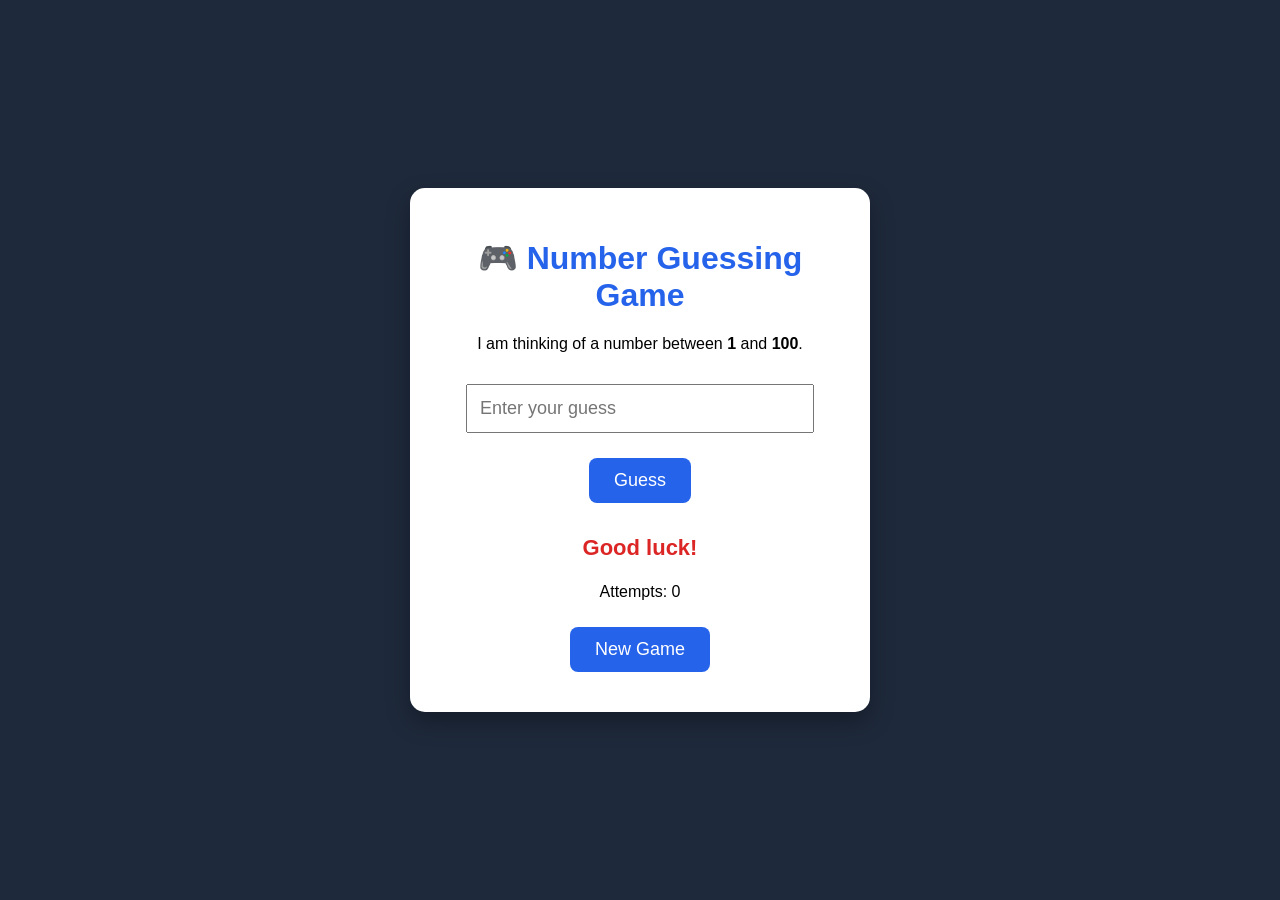
==== index.html @ b13cf5da "Rename guessing the number/index.html to index.html" ====
<!DOCTYPE html>
<html lang="en">
<head>
    <meta charset="UTF-8">
    <meta name="viewport" content="width=device-width, initial-scale=1.0">
    <title>Number Guessing Game</title>
    <link rel="stylesheet" href="style.css">
</head>
<body>

<div class="container">
    <h1>🎮 Number Guessing Game</h1>

    <p>I am thinking of a number between <b>1</b> and <b>100</b>.</p>

    <input type="number" id="guessInput" placeholder="Enter your guess">

    <button onclick="checkGuess()">Guess</button>

    <p id="message">Good luck!</p>

    <p>Attempts: <span id="attempts">0</span></p>

    <button onclick="restartGame()">New Game</button>
</div>

<script src="script.js"></script>

</body>
</html>
---- style.css ----
body{
    margin:0;
    padding:0;
    font-family:Arial, sans-serif;
    background:#1e293b;
    display:flex;
    justify-content:center;
    align-items:center;
    height:100vh;
}

.container{
    background:white;
    padding:30px;
    width:400px;
    border-radius:15px;
    text-align:center;
    box-shadow:0 10px 25px rgba(0,0,0,.3);
}

h1{
    color:#2563eb;
}

input{
    width:80%;
    padding:12px;
    margin:15px;
    font-size:18px;
}

button{
    padding:12px 25px;
    font-size:18px;
    cursor:pointer;
    border:none;
    border-radius:8px;
    background:#2563eb;
    color:white;
    margin:10px;
}

button:hover{
    background:#1d4ed8;
}

#message{
    font-size:22px;
    font-weight:bold;
    color:#dc2626;
}
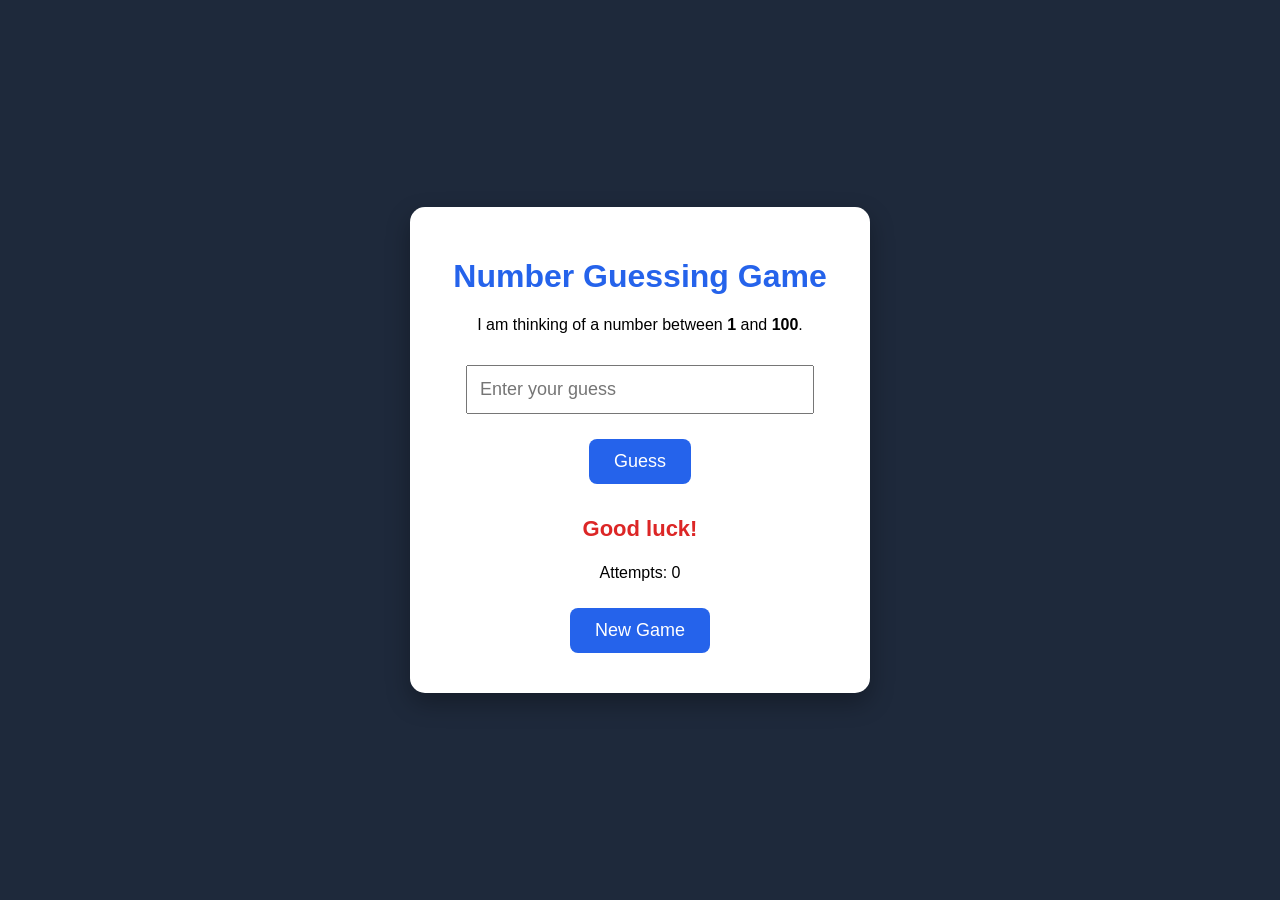
==== commit 1a213a9b: "Update index.html" ====
--- a/index.html
+++ b/index.html
@@ -9,7 +9,7 @@
 <body>
 
 <div class="container">
-    <h1>🎮 Number Guessing Game</h1>
+    <h1> Number Guessing Game</h1>
 
     <p>I am thinking of a number between <b>1</b> and <b>100</b>.</p>
 
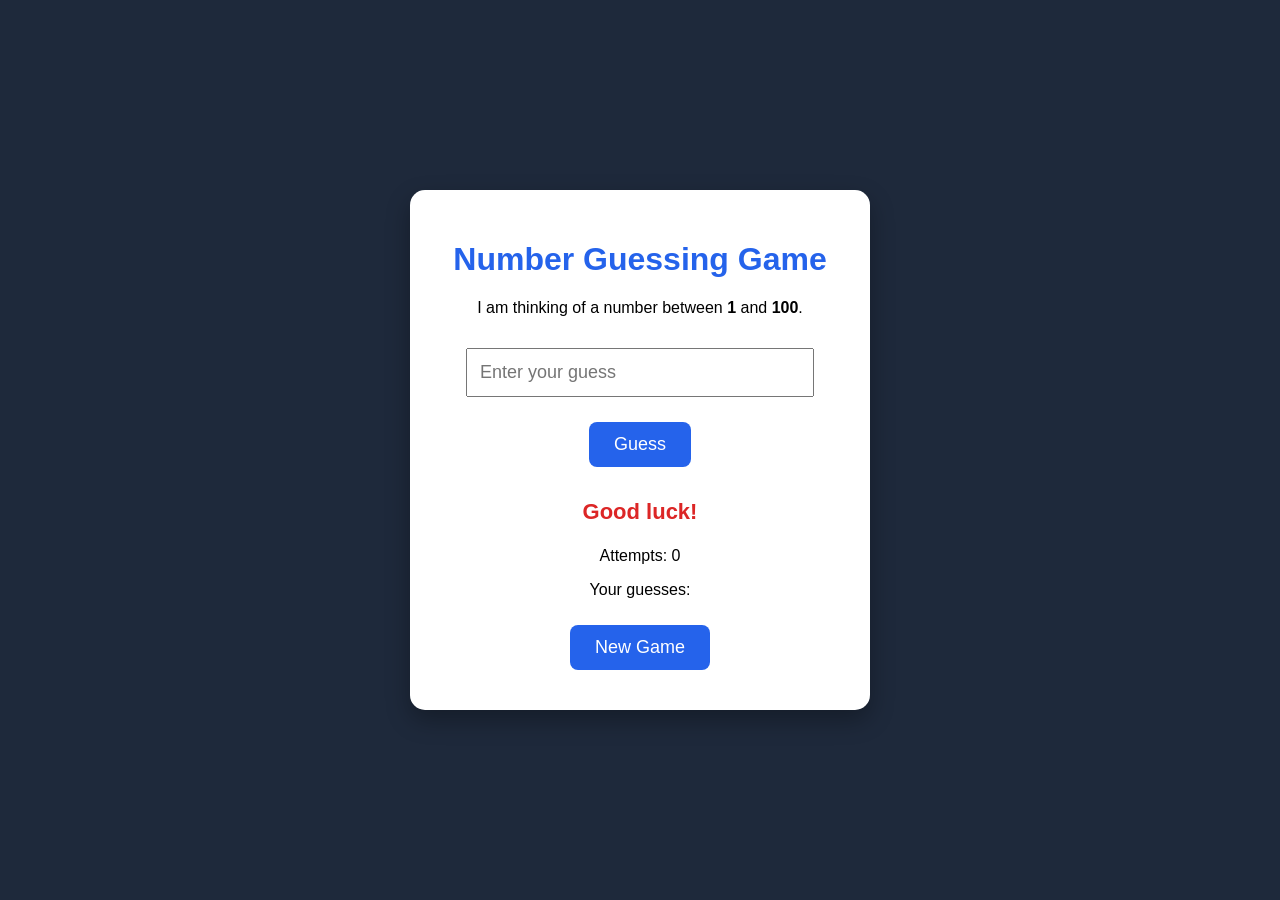
==== commit 431166b3: "displayinputnumber" ====
--- a/index.html
+++ b/index.html
@@ -6,9 +6,11 @@
     <title>Number Guessing Game</title>
     <link rel="stylesheet" href="style.css">
 </head>
+
 <body>
 
 <div class="container">
+
     <h1> Number Guessing Game</h1>
 
     <p>I am thinking of a number between <b>1</b> and <b>100</b>.</p>
@@ -21,10 +23,14 @@
 
     <p>Attempts: <span id="attempts">0</span></p>
 
+    <!-- Added this to show all guesses -->
+    <p id="guesses">Your guesses: </p>
+
     <button onclick="restartGame()">New Game</button>
+
 </div>
 
 <script src="script.js"></script>
 
 </body>
-</html>
+</html>
